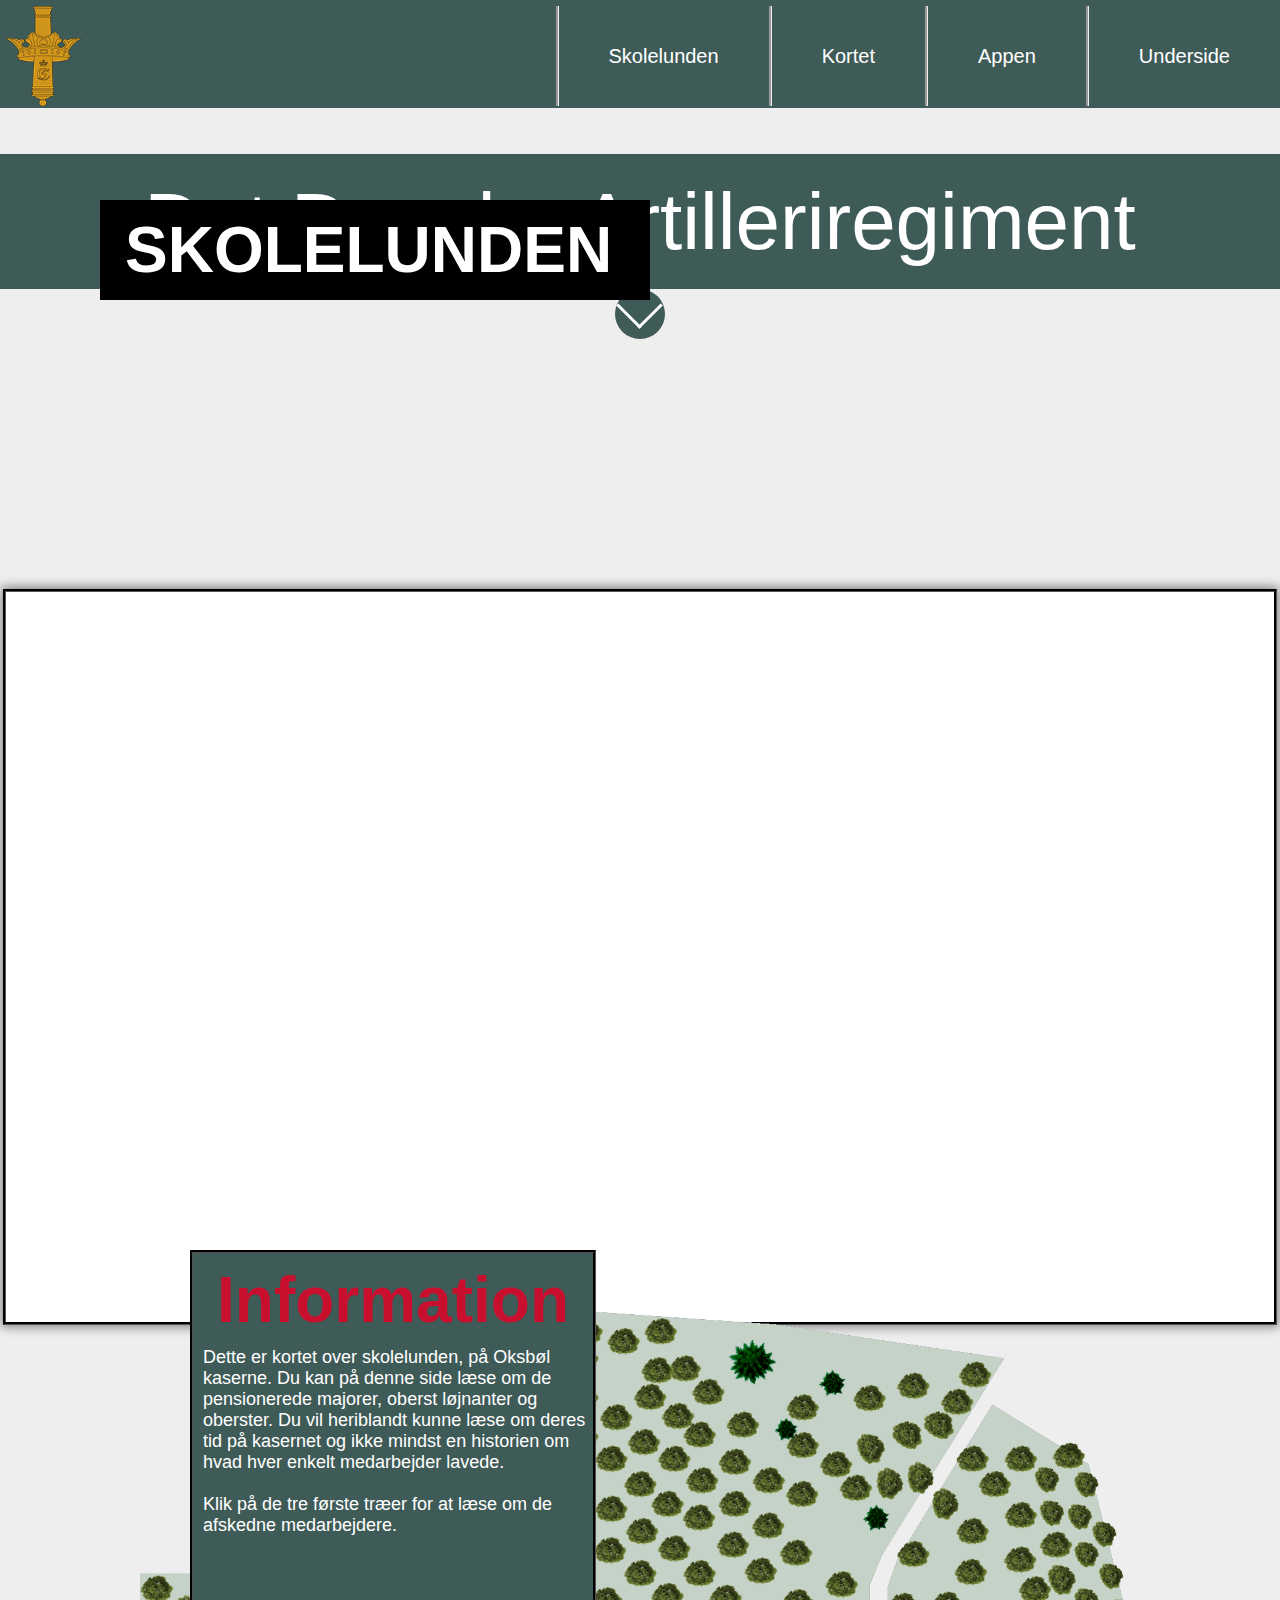
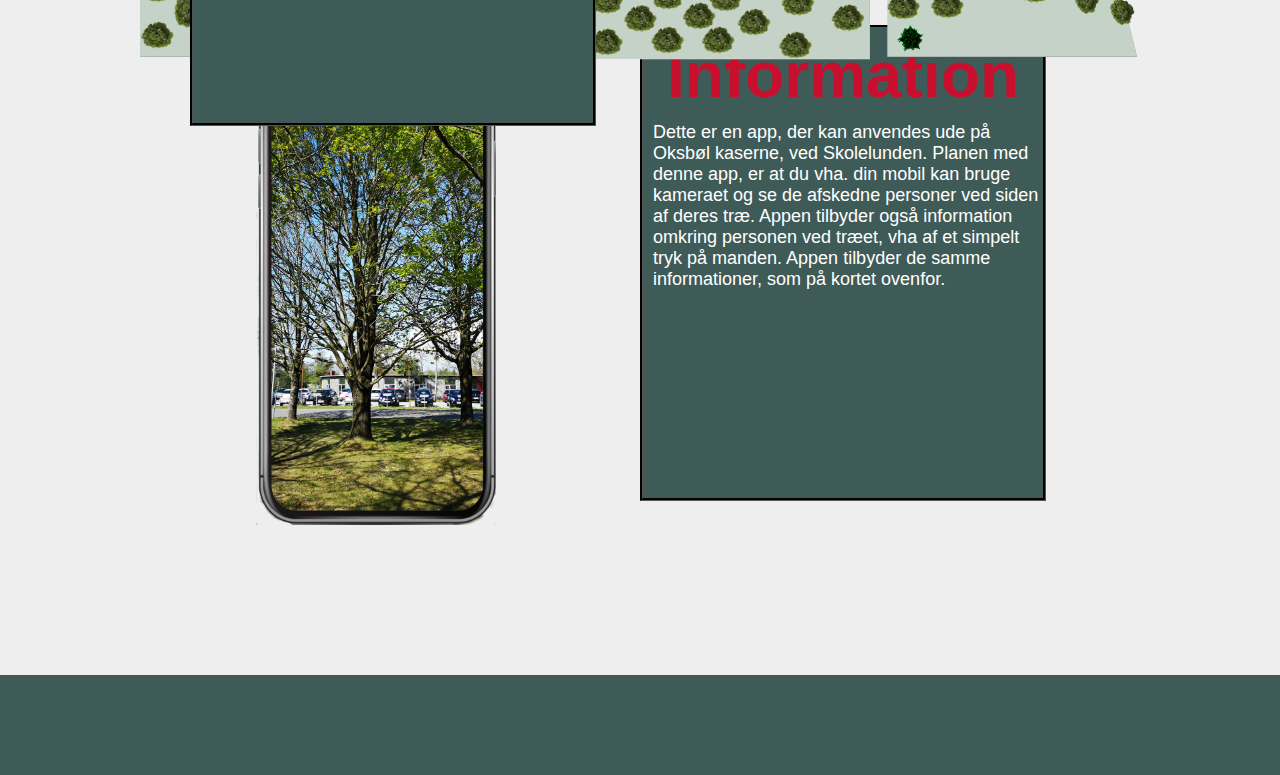
==== index.html @ f4b1e6ea "anchor points" ====
<!DOCTYPE html>
<html lang="da">
<head>
    <meta charset="UTF-8">
    <meta name="viewport" content="width=device-width, initial-scale=1.0">
    <link rel="stylesheet" href="stylesheet/main.css">
    <title>Landing page</title>
</head>
<body>
  <header>
       <nav>   
            <div class="navlogo">
                <img src="images/navlogo.png" alt="navlogo" height="100px" width="75px"> 
            </div>
            <ul>
                <li><a href="#">Underside</a></li>
                <li><a href="#anchor2">Appen</a></li>
                <li><a href="#anchor">Kortet</a></li>
                <li><a href="#">Skolelunden</a></li>
            </ul>
       </nav>
   </header>
   
   <main>
       <div class="videowrapper">
           <video autoplay loop muted>
               <source src="video/drone_vid.mp4" type="video/mp4">
           </video>
       </div>
       <div class="textwrapper">
           <div class="textbackground">
                <h1>SKOLELUNDEN</h1>
            </div> 
        </div>
        <div id="viewport">Det Danske Artilleriregiment</div>
           <div class="arrow">
            <i class="down"></i>
           </div>
       <div id="mappadding">
            <div id="flytterhelemappet">
            <div class="websitemap"> 
            <div id="texttilkort">
              <h4>Information</h4>
              <p> 
              Dette er kortet over skolelunden, på Oksbøl kaserne. Du kan på denne side læse om de pensionerede majorer, oberst løjnanter og oberster.
              Du vil heriblandt kunne læse om deres tid på kasernet og ikke mindst en historien om hvad hver enkelt medarbejder lavede. 
              <br>
              <br>
              Klik på de tre første træer for at læse om de afskedne medarbejdere.
              </p>
            </div>

                <div class="movemap">
                   <a id="anchor"></a>
                    <img src="images/skolelunden.png" usemap="#image-map" id="imageskolelunden">
                    <map name="image-map">
                        <area target="" alt="træ1" title="træ1" href="" coords="26,469,25" shape="circle">
                        <area target="" alt="træ2" title="træ2" href="" coords="28,545,23" shape="circle">
                        <area target="" alt="træ3" title="træ3" href="" coords="78,505,24" shape="circle">
                    </map>
                </div>

           </div>
           </div>
       </div>
       <div class="arrow">
               <i class="down"></i>
           </div>
       <div id="spacingmapapp"></div>
       <div class="appwrapper"> 
       <a id="anchor2"></a>
       <img src="images/iphone.png" id="iphone" height="500px" width="240px">
       <div class="informationspc">
       <div class="information">
           <h5>Information</h5>
              <p> 
              Dette er en app, der kan anvendes ude på Oksbøl kaserne, ved Skolelunden. Planen med denne app, er at du vha. din mobil kan bruge kameraet og se de afskedne personer ved siden af deres træ.
              Appen tilbyder også information omkring personen ved træet, vha af et simpelt tryk på manden. Appen tilbyder de samme informationer, som på kortet ovenfor. 
              </p>
       </div>
       </div>
       </div>
   </main>
  
   <footer>
      <div class="footerspc">
       <div class="footer"></div>
       </div>
   </footer>
   
   <script src="javascript/main.js" type="text/javascript"></script>
</body>
</html>
---- stylesheet/main.css ----
*{
padding: 0;
margin: 0;
}

body{
    background-color: #eee;
}

nav{
    width: 100%;
    height: 12%;
    background-color: #3f5b58;
    position: absolute;
    top: 0;
    left: 0;
    z-index: 3;
}

ul{
    margin-left: 140px;
}

ul li{
    list-style: none;
    display: inline-block;
    float: right;
    line-height: 100px;
    border-left-style: groove;
}

ul li a{
    display: block;
    text-decoration: none;
    font-size: 20px;
    font-family: sans-serif;
    color: white;
    padding: 0 50px;
}

a:hover{
    color: #c8102e;
}

.navlogo{
    height: 0;
    width: 0;
    padding-left: 0.5%;
    padding-top: 0.5%;
}

.videowrapper{
    width: 100%;
    overflow: hidden;
    
}

video{ 
    height: 100%;
    width: 100%;
}

.textwrapper{
    position: absolute;
    top: 0;
    left: 0;
    z-index: 1;
    padding-top: 200px;
    padding-left: 100px;
    color: white;
    font-family: sans-serif;
    font-size: 2em;
}

.textbackground{
    height: 100px;
    width: 500px;
    background-color: black;
    line-height: 100px;
    padding-left: 5%;
    padding-right: 5%;
}

/* ============================ Pilen Under videoen ================================= */

.arrow{
    height: 50px;
    width: 50px;
    background-color: #3f5b58;
    margin: 0 auto;
    border-radius: 50%;
}

i {
    border: solid white;
    border-width: 0 3px 3px 0;
    display: inline-block;
    padding: 15px;
    margin-left: 8px;
}

.down{
    transform: rotate(45deg);
    -webkit-transform: rotate(45deg);
}

#viewport{
    width: 100%;
    height: 135px;
    background-color: #3f5b58;
    font-family: sans-serif;
    font-size: 5em;
    line-height: 135px;
    text-align: center;
    color: white;
}
/* ========================================== Map ==========================================*/
.websitemap{
    height: 700px;
    width: 99%;
    margin: 0 auto;
    padding-top: 10px;
    padding-bottom: 20px;
    box-shadow: 0px 0px 10px 2px grey;
    border: groove black;
    background-color: white;
    
    
}
#mappadding{
    margin-top: 200px;
}

.movemap{
    overflow: hidden;
    padding-top: 1300px;
    margin: 0 140px;
    position: absolute;
    top: 0;
    left: 0;
    z-index: 1;
}

#imageskolelunden{
    width: 100%;
}
.txtwrap{
    height: 500px;
    width: 200px;
    background-color: aqua; 
}

#flytterhelemappet{
    padding-top: 50px;
    
}

#texttilkort{
    height: 470px;
    width: 400px;
    background-color: #3f5b58;
    margin: 150px 0 0 190px;
    margin-top: 1250px;
    border: groove black;
    position: absolute;
    top: 0;
    left: 0;
    z-index: 2;
    transition:all 1s; 
}

h4{
    color: #c8102e;
    font-family: sans-serif;
    font-size: 4em;
    text-align: center;
    padding-top: 10px;
}

p{
    color: white;
    font-family: sans-serif;
    font-size: 18px;
    text-align:inherit;
    padding-top: 10px;
    padding-left: 10px;
}
/* ========================================== Under kortet =================================================*/
#spacingmapapp{
    padding-top: 200px;
}

.appwrapper{
    height: 600px;
    width: 100%;
    display: inline-block;
}

.informationspc{
    padding-top: 50px;
    margin-left: 50%;
}

.information{
    height: 470px;
    width: 400px;
    background-color: #3f5b58;
    border: groove black;
}

h5{
    color: #c8102e;
    font-family: sans-serif;
    font-size: 4em;
    text-align: center;
    padding-top: 10px;
}

#iphone{
    float: left;
    margin-left: 20%;
    padding-top: 50px;
}
/* ========================================== footer =================================================*/

.footer{
    height: 100px;
    width: 100%;
    background-color: #3f5b58;
}

.footerspc{
    padding-top: 100px;
}
/* ========================================== Anchor points =================================================*/
#anchor {
    display: block;
    position: relative;
    top: -150px;
    visibility: hidden;
}

#anchor2{
    display: block;
    position: relative;
    top: -150px;
    visibility: hidden;
}
/* ========================================== Responsive media q =================================================*/

@media screen and (max-width: 992px) {
    
}
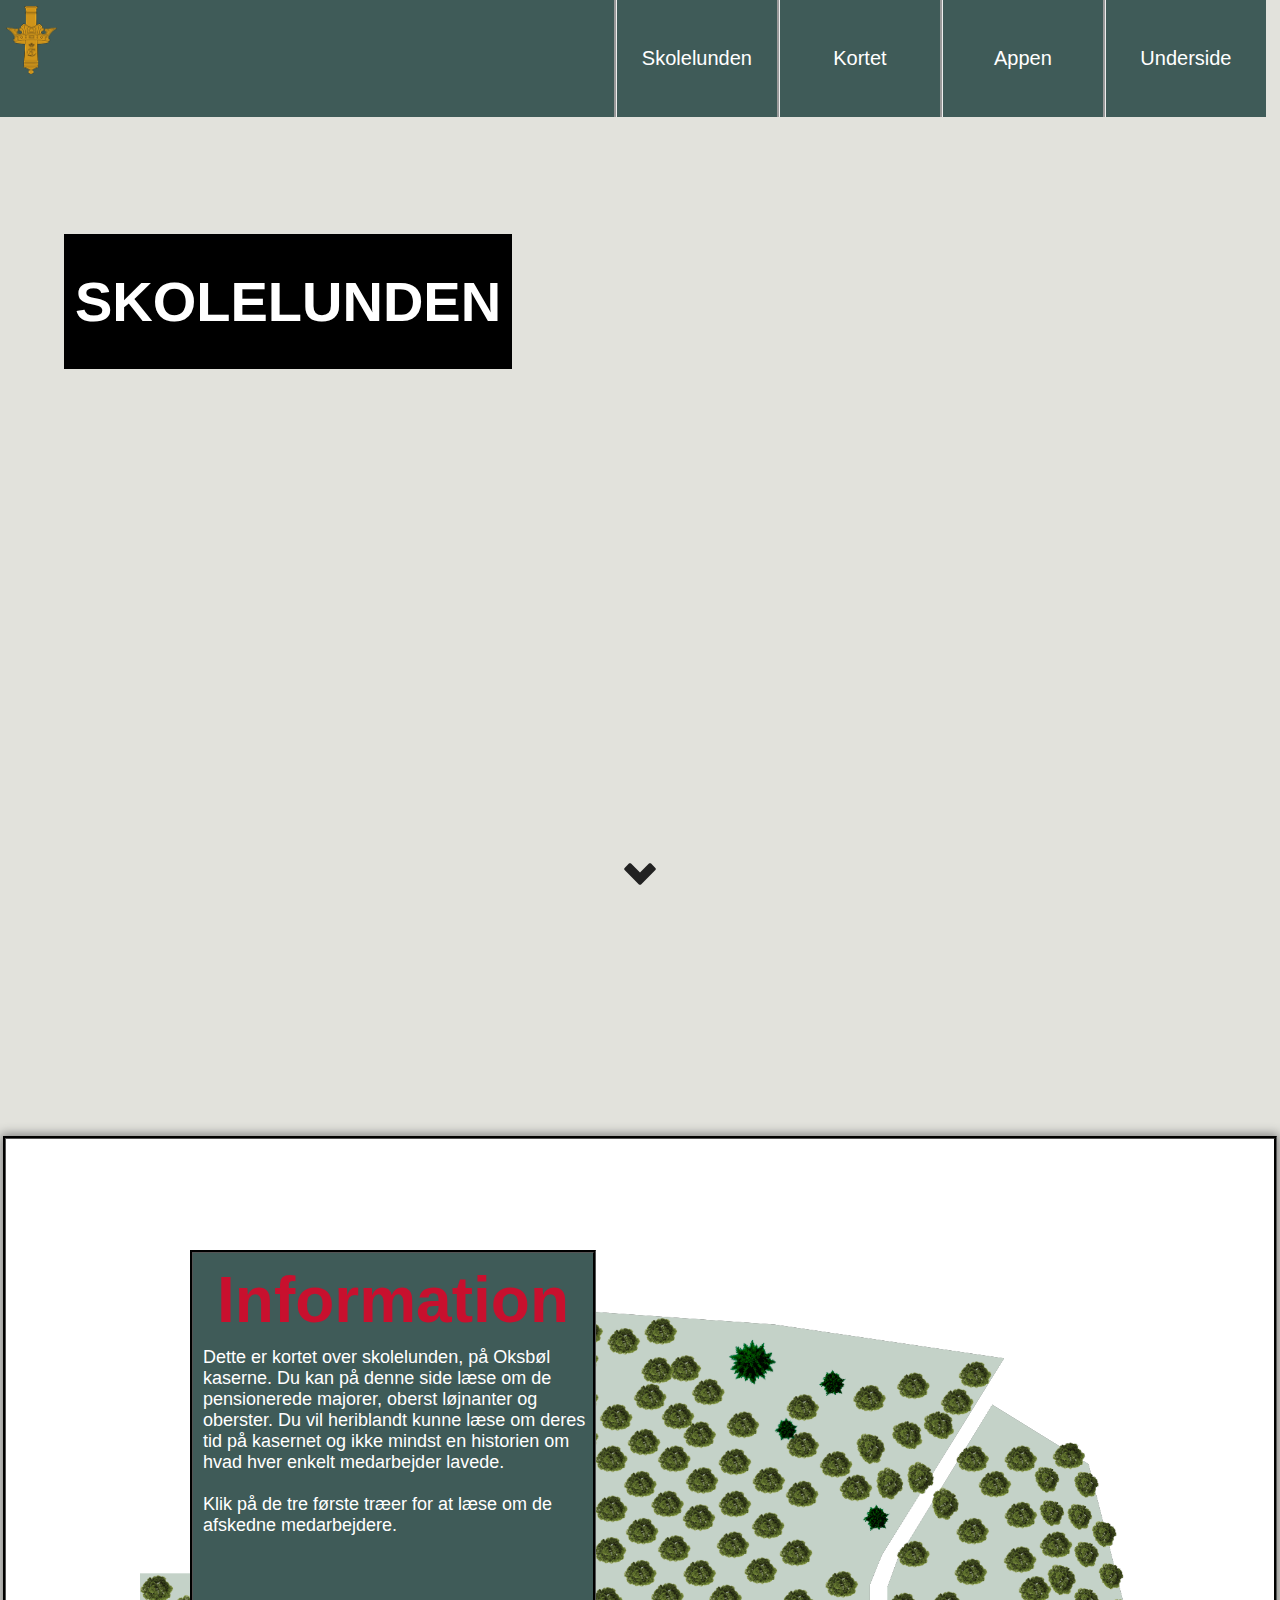
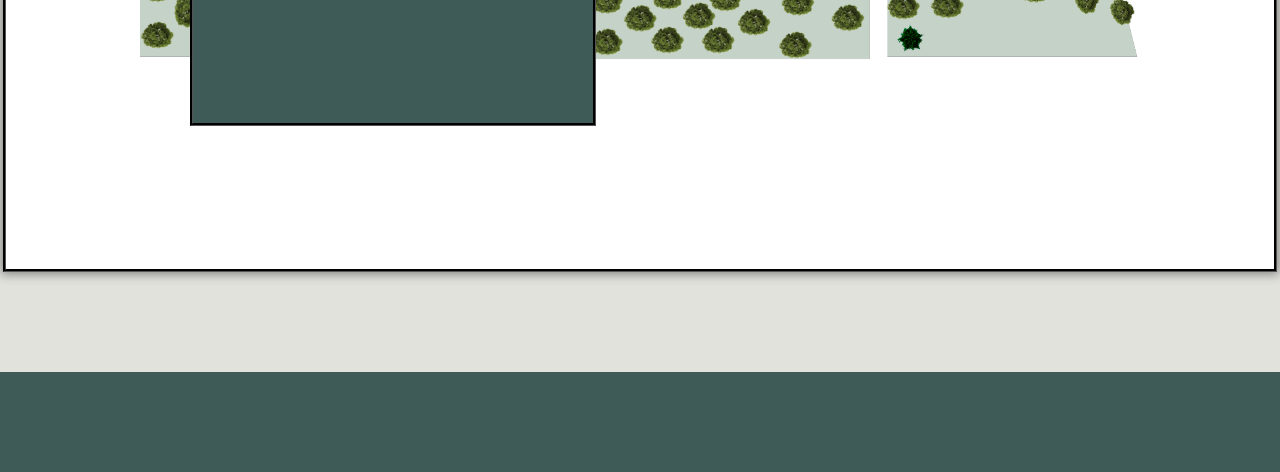
==== commit 34391e3d: "Har prøvet og rette lidt så det hele er responsive" ====
--- a/index.html
+++ b/index.html
@@ -8,9 +8,9 @@
 </head>
 <body>
   <header>
-       <nav>   
-            <div class="navlogo">
-                <img src="images/navlogo.png" alt="navlogo" height="100px" width="75px"> 
+       <nav>
+            <div class="navLogo">
+                <img src="images/navlogo.png" alt="navlogo">
             </div>
             <ul>
                 <li><a href="#">Underside</a></li>
@@ -19,31 +19,34 @@
                 <li><a href="#">Skolelunden</a></li>
             </ul>
        </nav>
-   </header>
-   
-   <main>
+
        <div class="videowrapper">
            <video autoplay loop muted>
                <source src="video/drone_vid.mp4" type="video/mp4">
            </video>
        </div>
+
        <div class="textwrapper">
-           <div class="textbackground">
+            <div class="textbackground">
                 <h1>SKOLELUNDEN</h1>
-            </div> 
+            </div>
         </div>
-        <div id="viewport">Det Danske Artilleriregiment</div>
-           <div class="arrow">
-            <i class="down"></i>
-           </div>
-       <div id="mappadding">
+
+   </header>
+
+   <main>
+
+     <div class="arrow bounce"></div>
+
+
+     <div id="mappadding">
             <div id="flytterhelemappet">
-            <div class="websitemap"> 
+            <div class="websitemap">
             <div id="texttilkort">
               <h4>Information</h4>
-              <p> 
+              <p>
               Dette er kortet over skolelunden, på Oksbøl kaserne. Du kan på denne side læse om de pensionerede majorer, oberst løjnanter og oberster.
-              Du vil heriblandt kunne læse om deres tid på kasernet og ikke mindst en historien om hvad hver enkelt medarbejder lavede. 
+              Du vil heriblandt kunne læse om deres tid på kasernet og ikke mindst en historien om hvad hver enkelt medarbejder lavede.
               <br>
               <br>
               Klik på de tre første træer for at læse om de afskedne medarbejdere.
@@ -63,31 +66,39 @@
            </div>
            </div>
        </div>
+
+
+<!--
        <div class="arrow">
                <i class="down"></i>
            </div>
        <div id="spacingmapapp"></div>
-       <div class="appwrapper"> 
+       <div class="appwrapper">
        <a id="anchor2"></a>
        <img src="images/iphone.png" id="iphone" height="500px" width="240px">
        <div class="informationspc">
        <div class="information">
            <h5>Information</h5>
-              <p> 
+              <p>
               Dette er en app, der kan anvendes ude på Oksbøl kaserne, ved Skolelunden. Planen med denne app, er at du vha. din mobil kan bruge kameraet og se de afskedne personer ved siden af deres træ.
-              Appen tilbyder også information omkring personen ved træet, vha af et simpelt tryk på manden. Appen tilbyder de samme informationer, som på kortet ovenfor. 
+              Appen tilbyder også information omkring personen ved træet, vha af et simpelt tryk på manden. Appen tilbyder de samme informationer, som på kortet ovenfor.
               </p>
        </div>
        </div>
        </div>
+
+
+-->
    </main>
-  
+
    <footer>
       <div class="footerspc">
        <div class="footer"></div>
        </div>
    </footer>
-   
+
+
+
    <script src="javascript/main.js" type="text/javascript"></script>
 </body>
-</html>+</html>
--- a/stylesheet/main.css
+++ b/stylesheet/main.css
@@ -4,28 +4,25 @@
 }
 
 body{
-    background-color: #eee;
+    background-color: #E2E2DC;
 }
 
 nav{
-    width: 100%;
-    height: 12%;
-    background-color: #3f5b58;
-    position: absolute;
-    top: 0;
-    left: 0;
-    z-index: 3;
-}
-
-ul{
-    margin-left: 140px;
-}
+    width: 98.9vw;
+    height: 13vh;
+    background-color: #3f5b58;
+    position: fixed;
+    z-index: 1;
+}
+
+
 
 ul li{
+    width: 12.5vw;
     list-style: none;
     display: inline-block;
     float: right;
-    line-height: 100px;
+    line-height: 13vh;
     border-left-style: groove;
 }
 
@@ -35,75 +32,54 @@
     font-size: 20px;
     font-family: sans-serif;
     color: white;
-    padding: 0 50px;
+    text-align: center;
+
 }
 
 a:hover{
     color: #c8102e;
 }
 
-.navlogo{
-    height: 0;
-    width: 0;
+.navLogo img{
+    width: 4%;
+    padding-top: 0.5%;
     padding-left: 0.5%;
-    padding-top: 0.5%;
+    float: left;
 }
 
 .videowrapper{
-    width: 100%;
+    width: 98.9vw;
+    padding-top: 7vh;
     overflow: hidden;
-    
-}
-
-video{ 
+    position: absolute;
+}
+
+video{
     height: 100%;
     width: 100%;
 }
 
 .textwrapper{
-    position: absolute;
-    top: 0;
-    left: 0;
-    z-index: 1;
-    padding-top: 200px;
-    padding-left: 100px;
-    color: white;
-    font-family: sans-serif;
-    font-size: 2em;
+    width: 35vw;
+    color: white;
+    font-family: sans-serif;
+    font-size: 1.75em;
+    position: relative;
+    padding-top: 26vh;
+    padding-left: 5vw;
+    padding-bottom: 53vh;
+
 }
 
 .textbackground{
-    height: 100px;
-    width: 500px;
+    height: 15vh;
+    width: 35vw;
     background-color: black;
-    line-height: 100px;
-    padding-left: 5%;
-    padding-right: 5%;
+    text-align: center;
+    line-height: 15vh;
 }
 
 /* ============================ Pilen Under videoen ================================= */
-
-.arrow{
-    height: 50px;
-    width: 50px;
-    background-color: #3f5b58;
-    margin: 0 auto;
-    border-radius: 50%;
-}
-
-i {
-    border: solid white;
-    border-width: 0 3px 3px 0;
-    display: inline-block;
-    padding: 15px;
-    margin-left: 8px;
-}
-
-.down{
-    transform: rotate(45deg);
-    -webkit-transform: rotate(45deg);
-}
-
 #viewport{
     width: 100%;
     height: 135px;
@@ -113,7 +89,40 @@
     line-height: 135px;
     text-align: center;
     color: white;
-}
+    z-index: 2;
+}
+                                    /*Arrow*/
+.arrow{
+  position: relative;
+  bottom: -0.5rem;
+  left: 50%;
+  margin-left:-20px;
+  width: 40px;
+  height: 40px;
+  /**
+   * Dark Arrow Down
+   */
+  background-image: url([data-uri]);
+  background-size: contain;
+}
+
+.bounce {
+  animation: bounce 2s infinite;
+}
+
+@keyframes bounce {
+  0%, 20%, 50%, 80%, 100% {
+    transform: translateY(0);
+  }
+  40% {
+    transform: translateY(-30px);
+  }
+  60% {
+    transform: translateY(-15px);
+  }
+}
+                                        /*Arrow done*/
+
 /* ========================================== Map ==========================================*/
 .websitemap{
     height: 700px;
@@ -124,8 +133,8 @@
     box-shadow: 0px 0px 10px 2px grey;
     border: groove black;
     background-color: white;
-    
-    
+
+
 }
 #mappadding{
     margin-top: 200px;
@@ -147,12 +156,12 @@
 .txtwrap{
     height: 500px;
     width: 200px;
-    background-color: aqua; 
+    background-color: aqua;
 }
 
 #flytterhelemappet{
     padding-top: 50px;
-    
+
 }
 
 #texttilkort{
@@ -166,7 +175,7 @@
     top: 0;
     left: 0;
     z-index: 2;
-    transition:all 1s; 
+    transition:all 1s;
 }
 
 h4{
@@ -247,31 +256,3 @@
     visibility: hidden;
 }
 /* ========================================== Responsive media q =================================================*/
-
-@media screen and (max-width: 992px) {
-    
-}
-
-
-
-
-
-
-
-
-
-
-
-
-
-
-
-
-
-
-
-
-
-
-
-
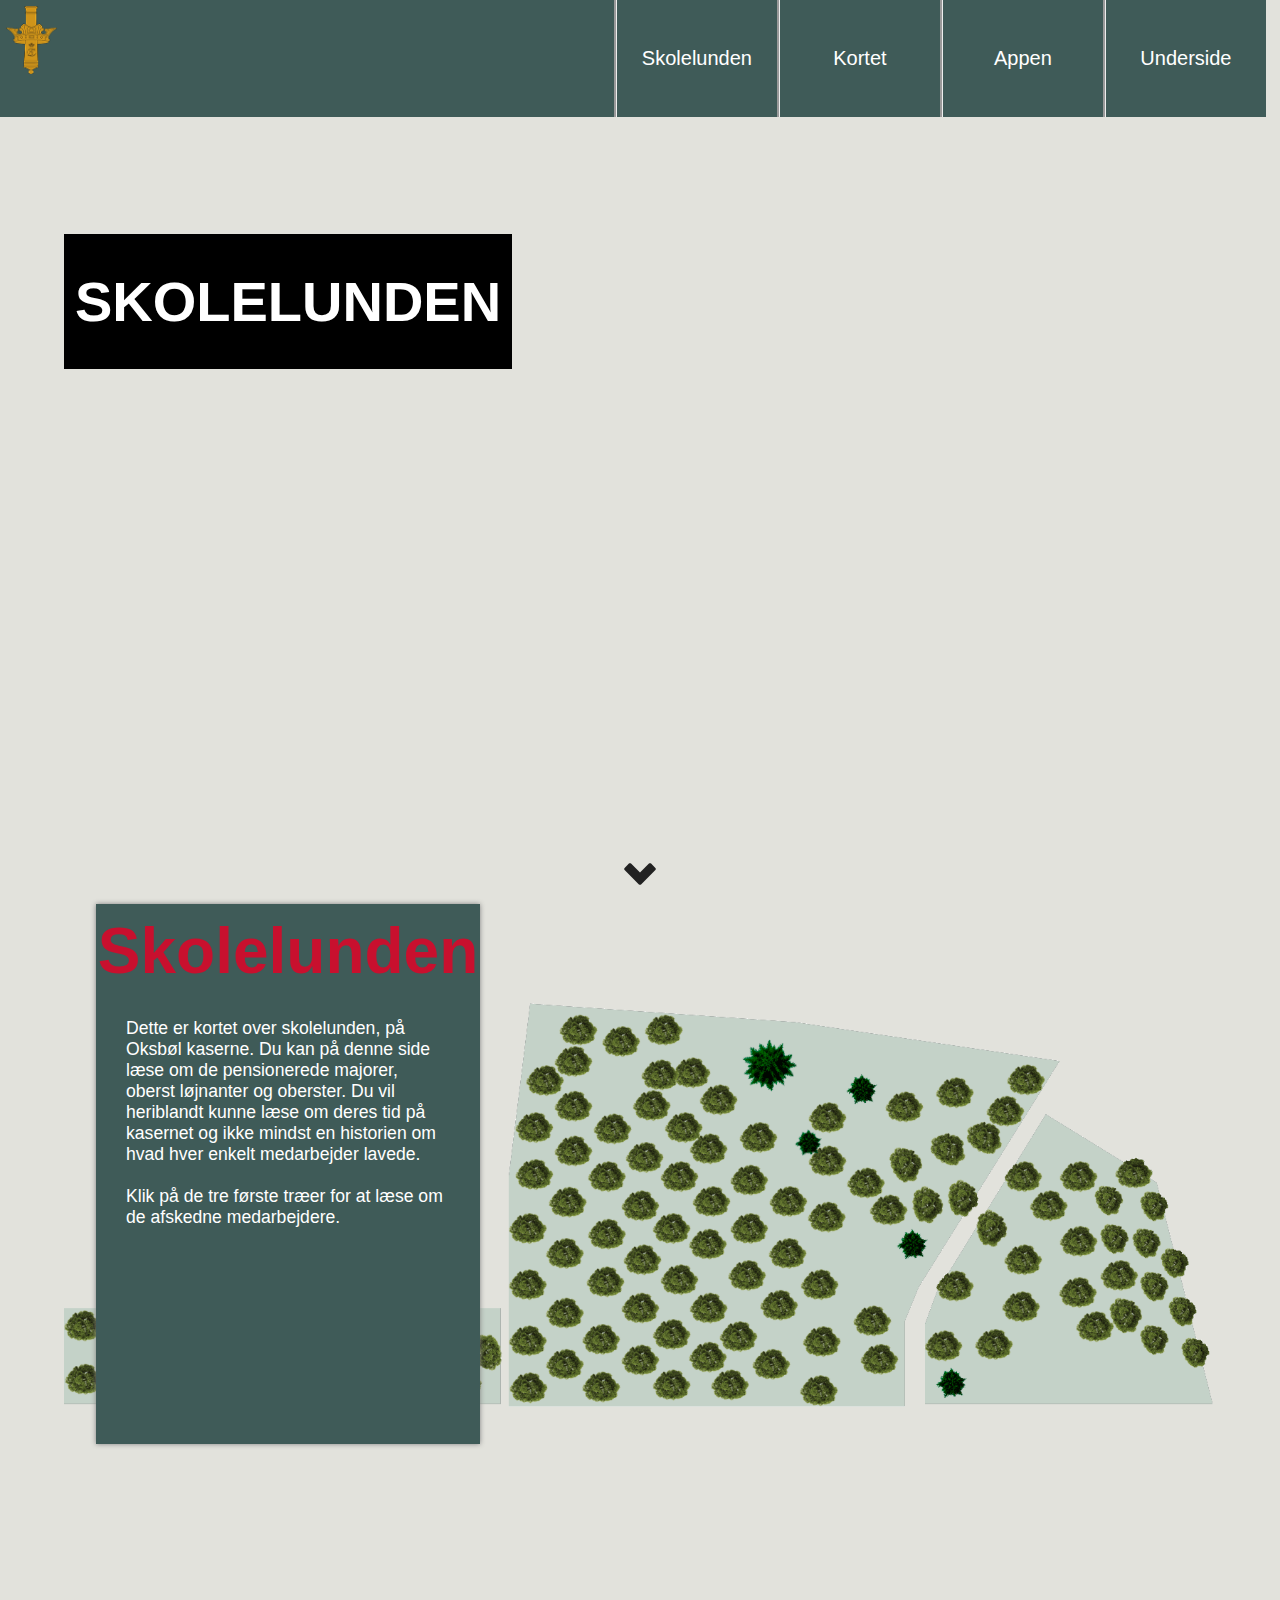
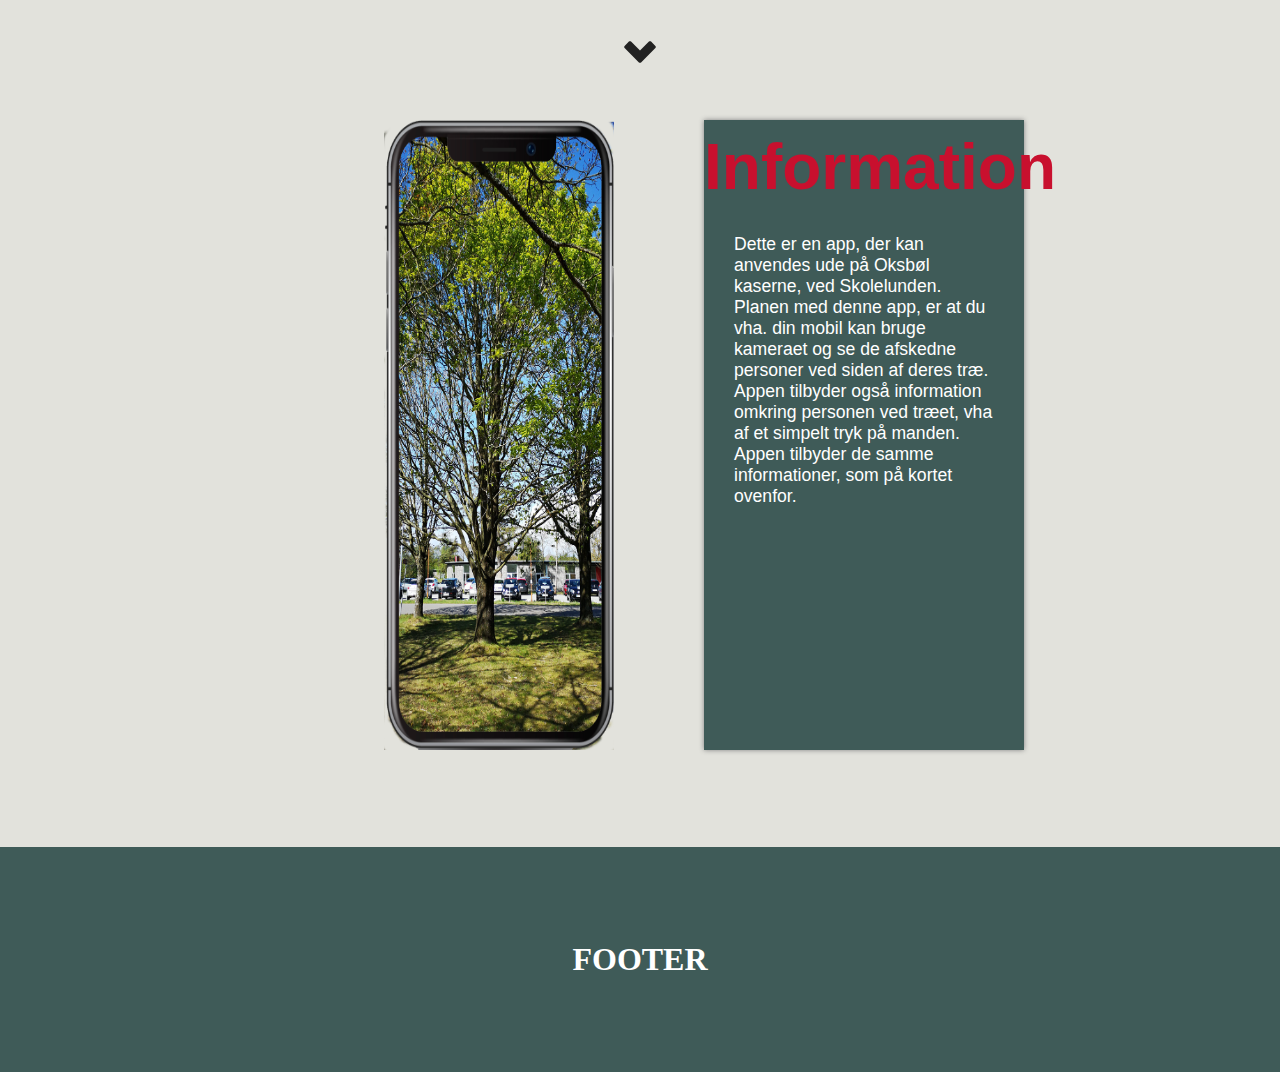
==== commit 37313832: "Index almost done" ====
--- a/index.html
+++ b/index.html
@@ -20,6 +20,8 @@
             </ul>
        </nav>
 
+                                  <!--Drone optagelse-->
+
        <div class="videowrapper">
            <video autoplay loop muted>
                <source src="video/drone_vid.mp4" type="video/mp4">
@@ -36,68 +38,65 @@
 
    <main>
 
-     <div class="arrow bounce"></div>
+                                  <!--Drone optagelse done-->
+
+     <div class="arrow bounce" onclick="scrollDown(0, 630)"></div>
 
 
-     <div id="mappadding">
-            <div id="flytterhelemappet">
-            <div class="websitemap">
-            <div id="texttilkort">
-              <h4>Information</h4>
-              <p>
-              Dette er kortet over skolelunden, på Oksbøl kaserne. Du kan på denne side læse om de pensionerede majorer, oberst løjnanter og oberster.
-              Du vil heriblandt kunne læse om deres tid på kasernet og ikke mindst en historien om hvad hver enkelt medarbejder lavede.
-              <br>
-              <br>
-              Klik på de tre første træer for at læse om de afskedne medarbejdere.
-              </p>
-            </div>
-
-                <div class="movemap">
-                   <a id="anchor"></a>
-                    <img src="images/skolelunden.png" usemap="#image-map" id="imageskolelunden">
-                    <map name="image-map">
-                        <area target="" alt="træ1" title="træ1" href="" coords="26,469,25" shape="circle">
-                        <area target="" alt="træ2" title="træ2" href="" coords="28,545,23" shape="circle">
-                        <area target="" alt="træ3" title="træ3" href="" coords="78,505,24" shape="circle">
-                    </map>
-                </div>
-
-           </div>
-           </div>
-       </div>
+                                    <!--Skolelunden-->
+     <div class="skoleLundenWrapper">
 
 
-<!--
-       <div class="arrow">
-               <i class="down"></i>
+           <div class="map">
+              <a id="anchor"></a>
+               <img id="imageskolelunden" src="images/skolelunden.png" usemap="#image-map" >
+               <map name="image-map">
+                   <area target="" alt="træ1" title="træ1" href="" coords="26,469,25" shape="circle">
+                   <area target="" alt="træ2" title="træ2" href="" coords="28,545,23" shape="circle">
+                   <area target="" alt="træ3" title="træ3" href="" coords="78,505,24" shape="circle">
+               </map>
            </div>
-       <div id="spacingmapapp"></div>
-       <div class="appwrapper">
-       <a id="anchor2"></a>
-       <img src="images/iphone.png" id="iphone" height="500px" width="240px">
-       <div class="informationspc">
-       <div class="information">
-           <h5>Information</h5>
-              <p>
-              Dette er en app, der kan anvendes ude på Oksbøl kaserne, ved Skolelunden. Planen med denne app, er at du vha. din mobil kan bruge kameraet og se de afskedne personer ved siden af deres træ.
-              Appen tilbyder også information omkring personen ved træet, vha af et simpelt tryk på manden. Appen tilbyder de samme informationer, som på kortet ovenfor.
-              </p>
-       </div>
-       </div>
-       </div>
+
+           <div id="infoMap">
+             <h4>Skolelunden</h4>
+             <p>
+             Dette er kortet over skolelunden, på Oksbøl kaserne. Du kan på denne side læse om de pensionerede majorer, oberst løjnanter og oberster.
+             Du vil heriblandt kunne læse om deres tid på kasernet og ikke mindst en historien om hvad hver enkelt medarbejder lavede.
+             <br>
+             <br>
+             Klik på de tre første træer for at læse om de afskedne medarbejdere.
+             </p>
+           </div>
+     </div>
+
+                                      <!--Skolelunden done-->
+
+      <div class="arrow bounce"onclick="scrollDown(0, 640)"></div>
 
 
--->
+                                            <!--APPEN-->
+
+
+      <div class="appwrapper">
+
+           <img src="images/iphone.png" id="iphone">
+
+
+           <div class="infoApp">
+               <h4>Information</h4>
+                  <p>
+                  Dette er en app, der kan anvendes ude på Oksbøl kaserne, ved Skolelunden. Planen med denne app, er at du vha. din mobil kan bruge kameraet og se de afskedne personer ved siden af deres træ.
+                  Appen tilbyder også information omkring personen ved træet, vha af et simpelt tryk på manden. Appen tilbyder de samme informationer, som på kortet ovenfor.
+                  </p>
+           </div>
+
+      </div>
+
    </main>
 
    <footer>
-      <div class="footerspc">
-       <div class="footer"></div>
-       </div>
+       <h1>FOOTER</h1>
    </footer>
-
-
 
    <script src="javascript/main.js" type="text/javascript"></script>
 </body>
--- a/stylesheet/main.css
+++ b/stylesheet/main.css
@@ -49,6 +49,7 @@
 
 .videowrapper{
     width: 98.9vw;
+    height: 87vh;
     padding-top: 7vh;
     overflow: hidden;
     position: absolute;
@@ -133,49 +134,37 @@
     box-shadow: 0px 0px 10px 2px grey;
     border: groove black;
     background-color: white;
-
-
-}
-#mappadding{
-    margin-top: 200px;
-}
-
-.movemap{
+}
+
+.skoleLundenWrapper{
+  width: 90vw;
+  height: 80vh;
+  display: block;
+  margin-left: auto;
+  margin-right: auto;
+  margin-top: 2vh;
+}
+
+.map{
+    width: 90vw;
+    height: 85vh;
+    position: absolute;
+    padding-top: 10vh;
+}
+
+#infoMap{
+    width: 30vw;
+    height: 60vh;
+    background-color: #3f5b58;
+    margin-left: 2.5vw;
+    position: absolute;
+    box-shadow: 0 0 5px grey;
     overflow: hidden;
-    padding-top: 1300px;
-    margin: 0 140px;
-    position: absolute;
-    top: 0;
-    left: 0;
-    z-index: 1;
+    transition:all 0.4s;
 }
 
 #imageskolelunden{
     width: 100%;
-}
-.txtwrap{
-    height: 500px;
-    width: 200px;
-    background-color: aqua;
-}
-
-#flytterhelemappet{
-    padding-top: 50px;
-
-}
-
-#texttilkort{
-    height: 470px;
-    width: 400px;
-    background-color: #3f5b58;
-    margin: 150px 0 0 190px;
-    margin-top: 1250px;
-    border: groove black;
-    position: absolute;
-    top: 0;
-    left: 0;
-    z-index: 2;
-    transition:all 1s;
 }
 
 h4{
@@ -189,57 +178,53 @@
 p{
     color: white;
     font-family: sans-serif;
-    font-size: 18px;
-    text-align:inherit;
-    padding-top: 10px;
-    padding-left: 10px;
+    font-size: 1.1em;
+    margin: 30px;
+
 }
 /* ========================================== Under kortet =================================================*/
-#spacingmapapp{
-    padding-top: 200px;
-}
+
 
 .appwrapper{
-    height: 600px;
-    width: 100%;
-    display: inline-block;
-}
-
-.informationspc{
-    padding-top: 50px;
+  width: 90vw;
+  height: 85vh;
+  display: block;
+  margin-left: auto;
+  margin-right: auto;
+  margin-top: 2vh;
+}
+
+
+
+.infoApp{
+    width: 25vw;
+    height: 70vh;
+    background-color: #3f5b58;
     margin-left: 50%;
-}
-
-.information{
-    height: 470px;
-    width: 400px;
-    background-color: #3f5b58;
-    border: groove black;
-}
-
-h5{
-    color: #c8102e;
-    font-family: sans-serif;
-    font-size: 4em;
-    text-align: center;
-    padding-top: 10px;
+    margin-top: 3%;
+    position: absolute;
+    box-shadow: 0 0 5px grey;
 }
 
 #iphone{
-    float: left;
-    margin-left: 20%;
-    padding-top: 50px;
+    width: 18vw;
+    height: 70vh;
+    margin-left: 25%;
+    margin-top: 3%;
+    position: absolute;
 }
 /* ========================================== footer =================================================*/
 
-.footer{
-    height: 100px;
-    width: 100%;
-    background-color: #3f5b58;
-}
-
-.footerspc{
-    padding-top: 100px;
+footer{
+    width: 100%;
+    height: 25vh;
+    background-color: #3f5b58;
+}
+
+footer h1{
+  color: #fff;
+  text-align: center;
+  line-height: 25vh;
 }
 /* ========================================== Anchor points =================================================*/
 #anchor {
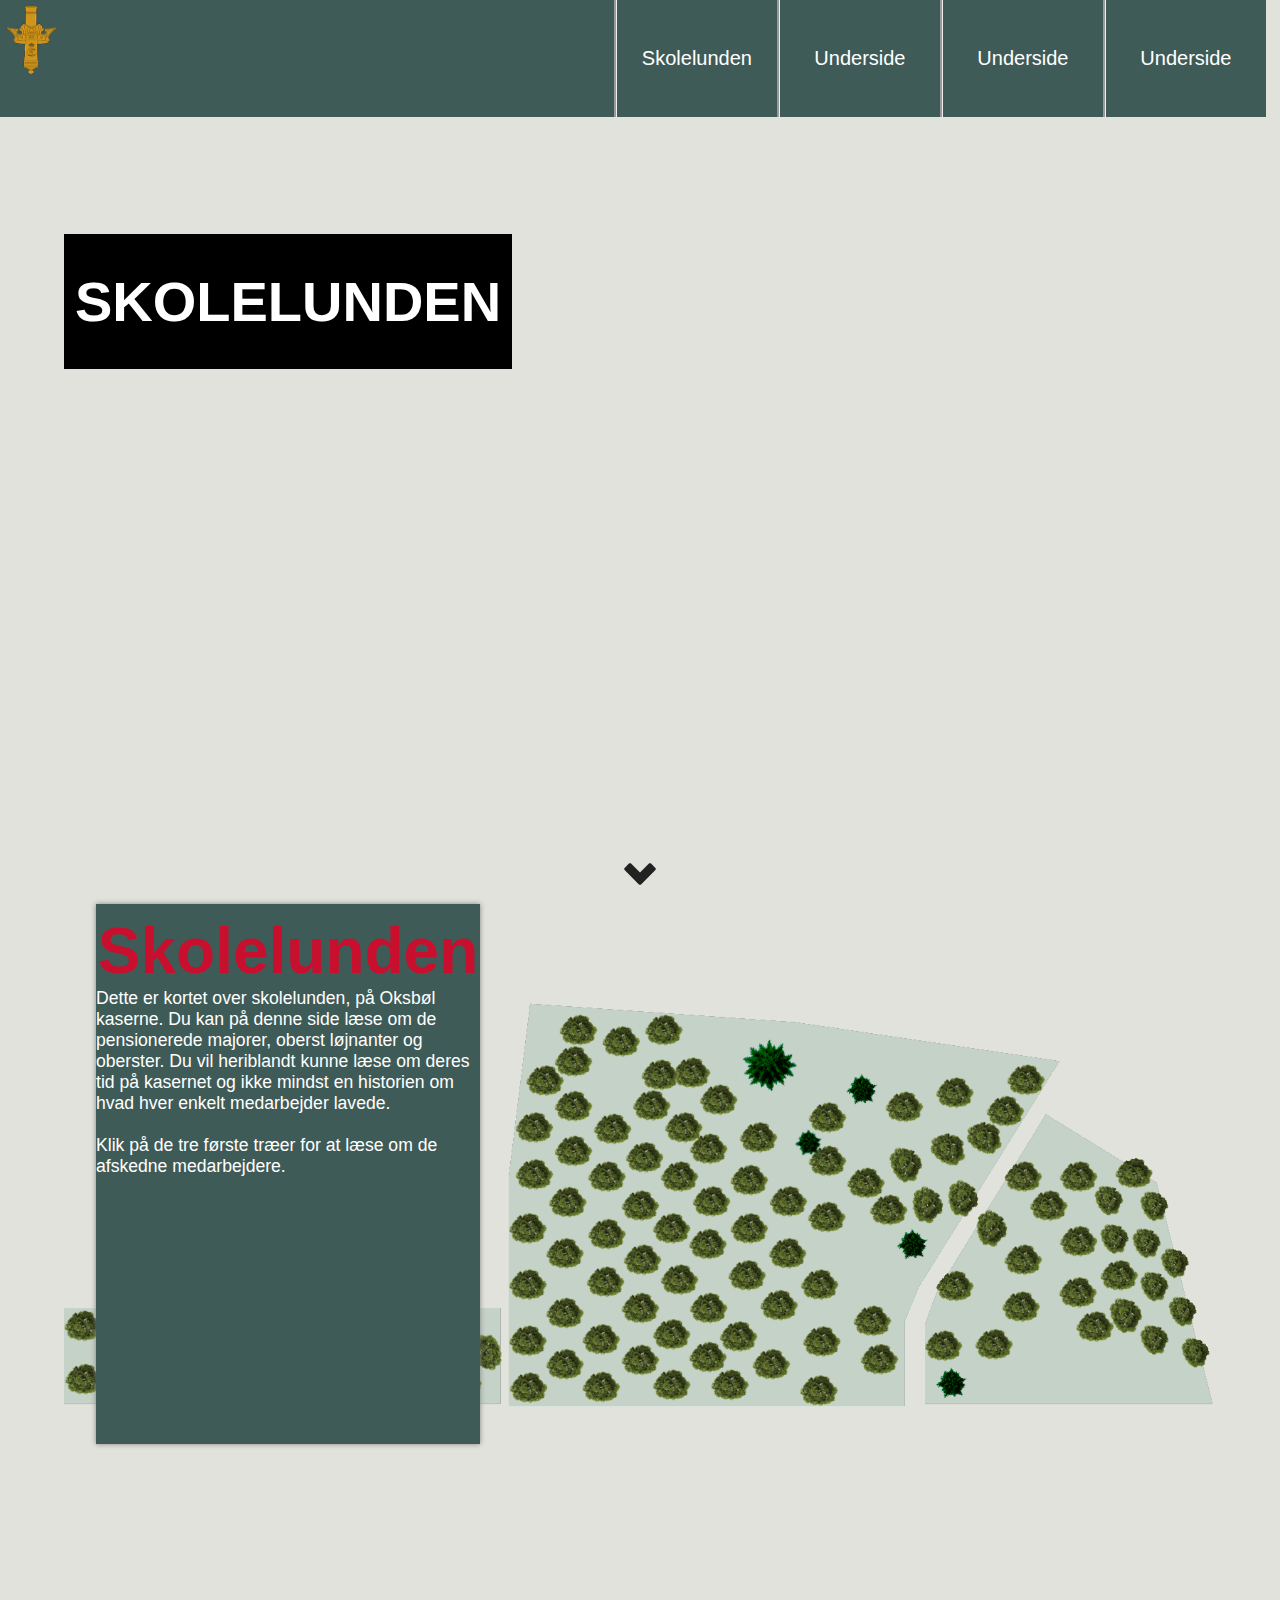
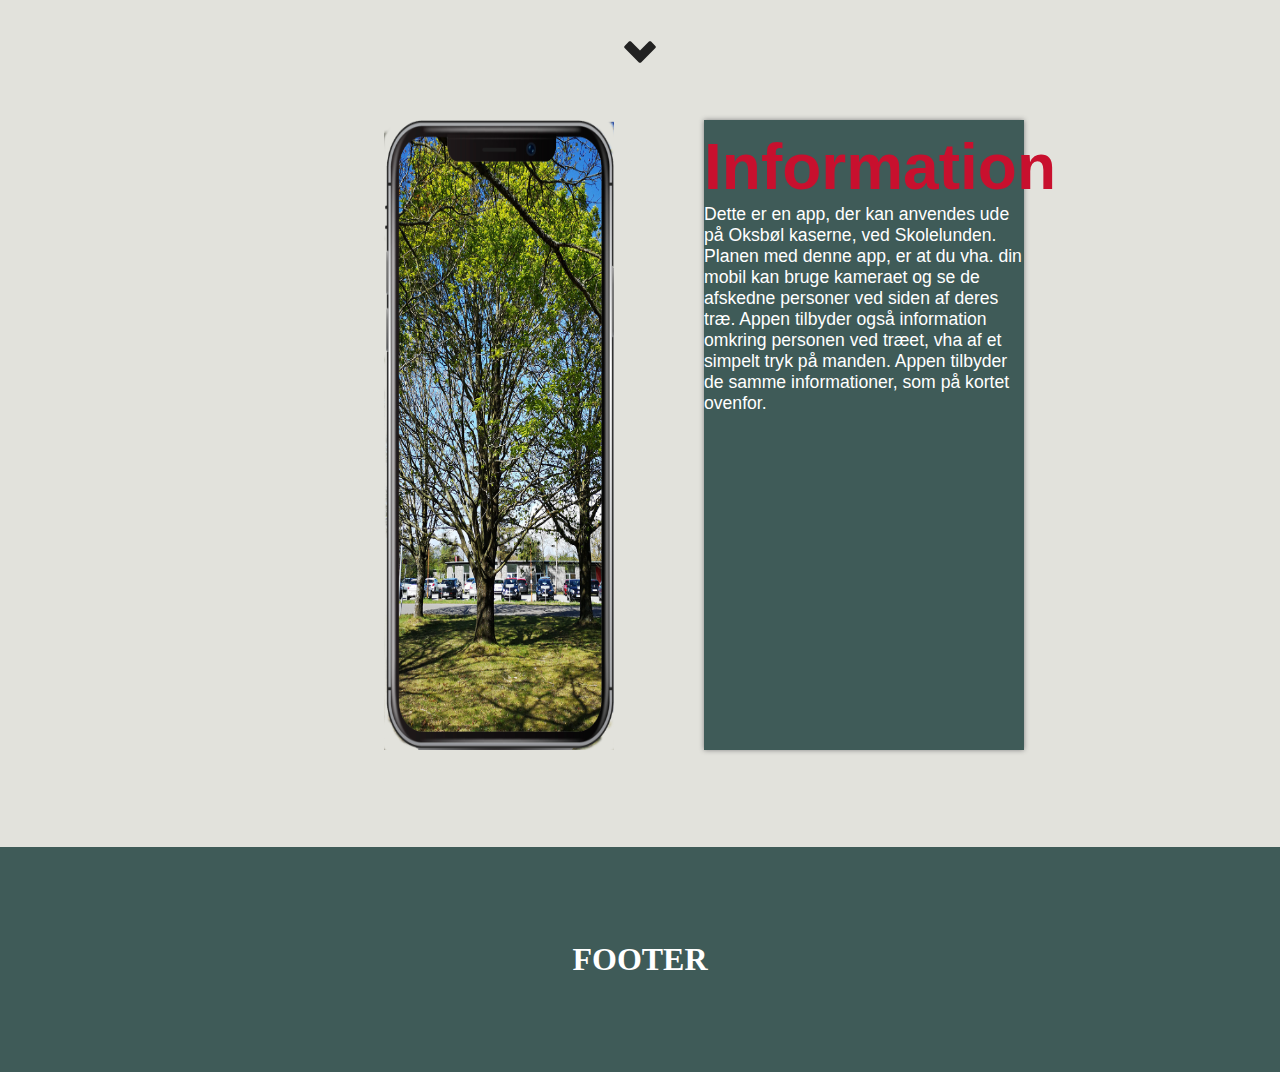
==== commit cabee490: "INDEX DONE!!!!! I think! :D" ====
--- a/index.html
+++ b/index.html
@@ -13,10 +13,10 @@
                 <img src="images/navlogo.png" alt="navlogo">
             </div>
             <ul>
-                <li><a href="#">Underside</a></li>
-                <li><a href="#anchor2">Appen</a></li>
-                <li><a href="#anchor">Kortet</a></li>
-                <li><a href="#">Skolelunden</a></li>
+                <li><a>Underside</li>
+                <li><a>Underside</a></li>
+                <li><a>Underside</a></li>
+                <li><a>Skolelunden</a></li>
             </ul>
        </nav>
 
@@ -47,15 +47,76 @@
      <div class="skoleLundenWrapper">
 
 
-           <div class="map">
-              <a id="anchor"></a>
+           <div  class="map">
                <img id="imageskolelunden" src="images/skolelunden.png" usemap="#image-map" >
                <map name="image-map">
-                   <area target="" alt="træ1" title="træ1" href="" coords="26,469,25" shape="circle">
-                   <area target="" alt="træ2" title="træ2" href="" coords="28,545,23" shape="circle">
-                   <area target="" alt="træ3" title="træ3" href="" coords="78,505,24" shape="circle">
-               </map>
+                 <map name="image-map">
+                     <area id="lortlort" alt="tree1" title="tree1" coords="22,400,19" shape="circle">
+                     <area target="" alt="tree2" title="tree2" href="" coords="25,463,17" shape="circle">
+                     <area target="" alt="tree3" title="tree3" href="" coords="65,431,20" shape="circle">
+                  </map>
            </div>
+
+           <div id="hey" class="overlay">
+
+               <div class="overlay_content">
+
+
+
+                 <div class="top">
+                     <span class="close">&times;</span>
+                     <h5>MJ E. Frandsen</h5>
+                     <img class="rang" src="images/rang.png" alt="Rang">
+                     <h6>Start: xx/xx-xxxx</h6>
+
+                       <h6>Slut: 30/03-1983</h6>
+                 </div>
+       <br>
+                 <img id="watermark" src="images/logo.png" alt="Logo">
+
+                 <div class="profil">
+                   <img class="profilImg" src="images/profil.png" alt="Profil billede">
+                   <img class="profilMp4" src="images/profil.png" alt="Profil billede">
+                 </div>
+
+
+                 <h2>Info</h2>
+
+                 <img class="billede1" src="images/rund.png" alt="Billede1">
+                 <div class="text1">
+                     <p>Lorem ipsum dolor sit amet, consectetur adipiscing elit, sed do
+                     eiusmod tempor incididunt ut labore et dolore magna aliqua.
+                     Ut enim ad minim veniam.</p>
+                 </div>
+
+
+                 <div class="text2">
+                     <p>Lorem ipsum dolor sit amet, consectetur adipiscing elit, sed do
+                     eiusmod tempor incididunt ut labore et dolore magna aliqua.
+                     Ut enim ad minim veniam.</p>
+                 </div>
+                 <img class="billede2" src="images/rund.png" alt="Billede1">
+
+                 <img class="billede1" src="images/rund.png" alt="Billede1">
+                 <div class="text1">
+                     <p>Lorem ipsum dolor sit amet, consectetur adipiscing elit, sed do
+                     eiusmod tempor incididunt ut labore et dolore magna aliqua.
+                     Ut enim ad minim veniam.</p>
+                 </div>
+
+
+                 <div class="text2">
+                     <p>Lorem ipsum dolor sit amet, consectetur adipiscing elit, sed do
+                     eiusmod tempor incididunt ut labore et dolore magna aliqua.
+                     Ut enim ad minim veniam.</p>
+                 </div>
+              <img class="billede2" src="images/rund.png" alt="Billede1">
+
+               </div>
+
+
+           </div>
+
 
            <div id="infoMap">
              <h4>Skolelunden</h4>
@@ -69,6 +130,8 @@
            </div>
      </div>
 
+
+
                                       <!--Skolelunden done-->
 
       <div class="arrow bounce"onclick="scrollDown(0, 640)"></div>
@@ -80,7 +143,6 @@
       <div class="appwrapper">
 
            <img src="images/iphone.png" id="iphone">
-
 
            <div class="infoApp">
                <h4>Information</h4>
--- a/stylesheet/main.css
+++ b/stylesheet/main.css
@@ -5,6 +5,41 @@
 
 body{
     background-color: #E2E2DC;
+}
+
+h2{
+    color: #fff;
+    font-size: 30px;
+    text-align: center;
+    position: relative;
+}
+
+h4{
+    color: #c8102e;
+    font-family: sans-serif;
+    font-size: 4em;
+    text-align: center;
+    padding-top: 10px;
+}
+
+h5{
+    color: #fff;
+    font-size: 2em;
+    float: left;
+}
+
+h6{
+  font-size: 1.1em;
+  text-align: center;
+  color: #fff;
+  line-height: 120%;
+}
+
+p{
+    color: white;
+    font-family: sans-serif;
+    font-size: 1.1em;
+
 }
 
 nav{
@@ -167,21 +202,135 @@
     width: 100%;
 }
 
-h4{
-    color: #c8102e;
-    font-family: sans-serif;
-    font-size: 4em;
-    text-align: center;
-    padding-top: 10px;
-}
-
-p{
-    color: white;
-    font-family: sans-serif;
-    font-size: 1.1em;
-    margin: 30px;
-
-}
+
+                          /*css til tree overlay*/
+
+.overlay{
+    display: none; /* Hidden by default */
+    position: fixed; /* Stay in place */
+    z-index: 8; /* Sit on top */
+    left: 0;
+    top: 0;
+    width: 100%; /* Full width */
+    height: 100%; /* Full height */
+    overflow: auto; /* Enable scroll if needed */
+    background-color: rgb(0,0,0); /* Fallback color */
+    background-color: rgba(0,0,0,0.4); /* Black w/ opacity */
+    }
+
+.close {
+    color: red;
+    float: right;
+    font-size: 30px;
+    font-weight: bold;
+    }
+
+.close:hover, .close:focus {
+    color: #fff;;
+    text-decoration: none;
+    cursor: pointer;
+                          }
+
+.overlay_content {
+    background-color: #3f5b58;
+    margin: 5% auto; /* 2.5% from the top and centered */
+    padding: 0 20px;
+    border: 1px solid;
+    width: 36%; /* Could be more or less, depending on screen size */
+    height: 82.5vh;
+    overflow: auto;
+}
+
+.top{
+  width: 34.5%;
+  height: 50px;
+  border-bottom: 2px solid red;
+  position: fixed;
+  z-index: 2;
+  background-color: #3f5b58;
+}
+
+.rang{
+    width: 3vw;
+    height: 6vh;
+    margin-left: 6%;
+    margin-right: 6%;
+    float: left;
+}
+
+#watermark{
+  width: 35%;
+  height: 75%;
+  margin-top: 2.5%;
+  margin-left: 0.8%;
+  opacity: 0.3;
+  position: absolute;
+}
+
+.profil{
+  width: 85%;
+  height: auto;
+  margin-top: 10%;
+  display: block;
+  margin-left: auto;
+  margin-right: auto;
+  position: relative;
+}
+
+.profilImg{
+    width: 40%;
+    margin-right: 5%;
+    margin-left: 8.25%;
+    position: relative;
+    z-index: 1;
+}
+
+.profilMp4{
+    width: 40%;
+    position: relative;
+    z-index: 1;
+}
+
+.billede1{
+    width: 33%;
+    margin-left: 15%;
+    margin-top: 5%;
+    margin-bottom: 5%;
+    position: relative;
+}
+
+.text1{
+    width: 33%;
+    height: 33%;
+    margin-right: 12%;
+    margin-top: 5%;
+    margin-bottom: 5%;
+    position: relative;
+    float: right;
+    overflow: hidden;
+  }
+
+  .text2{
+      width: 33%;
+      margin-left: 15%;
+      margin-right: 7%;
+      margin-top: 5%;
+      margin-bottom: 5%;
+      position: relative;
+      float: left;
+  }
+
+.billede2{
+    width: 33%;
+    margin-bottom: 5%;
+    position: relative;
+}
+
+
+
+                        /*css til tree overlay DONE*/
+
+
 /* ========================================== Under kortet =================================================*/
 
 
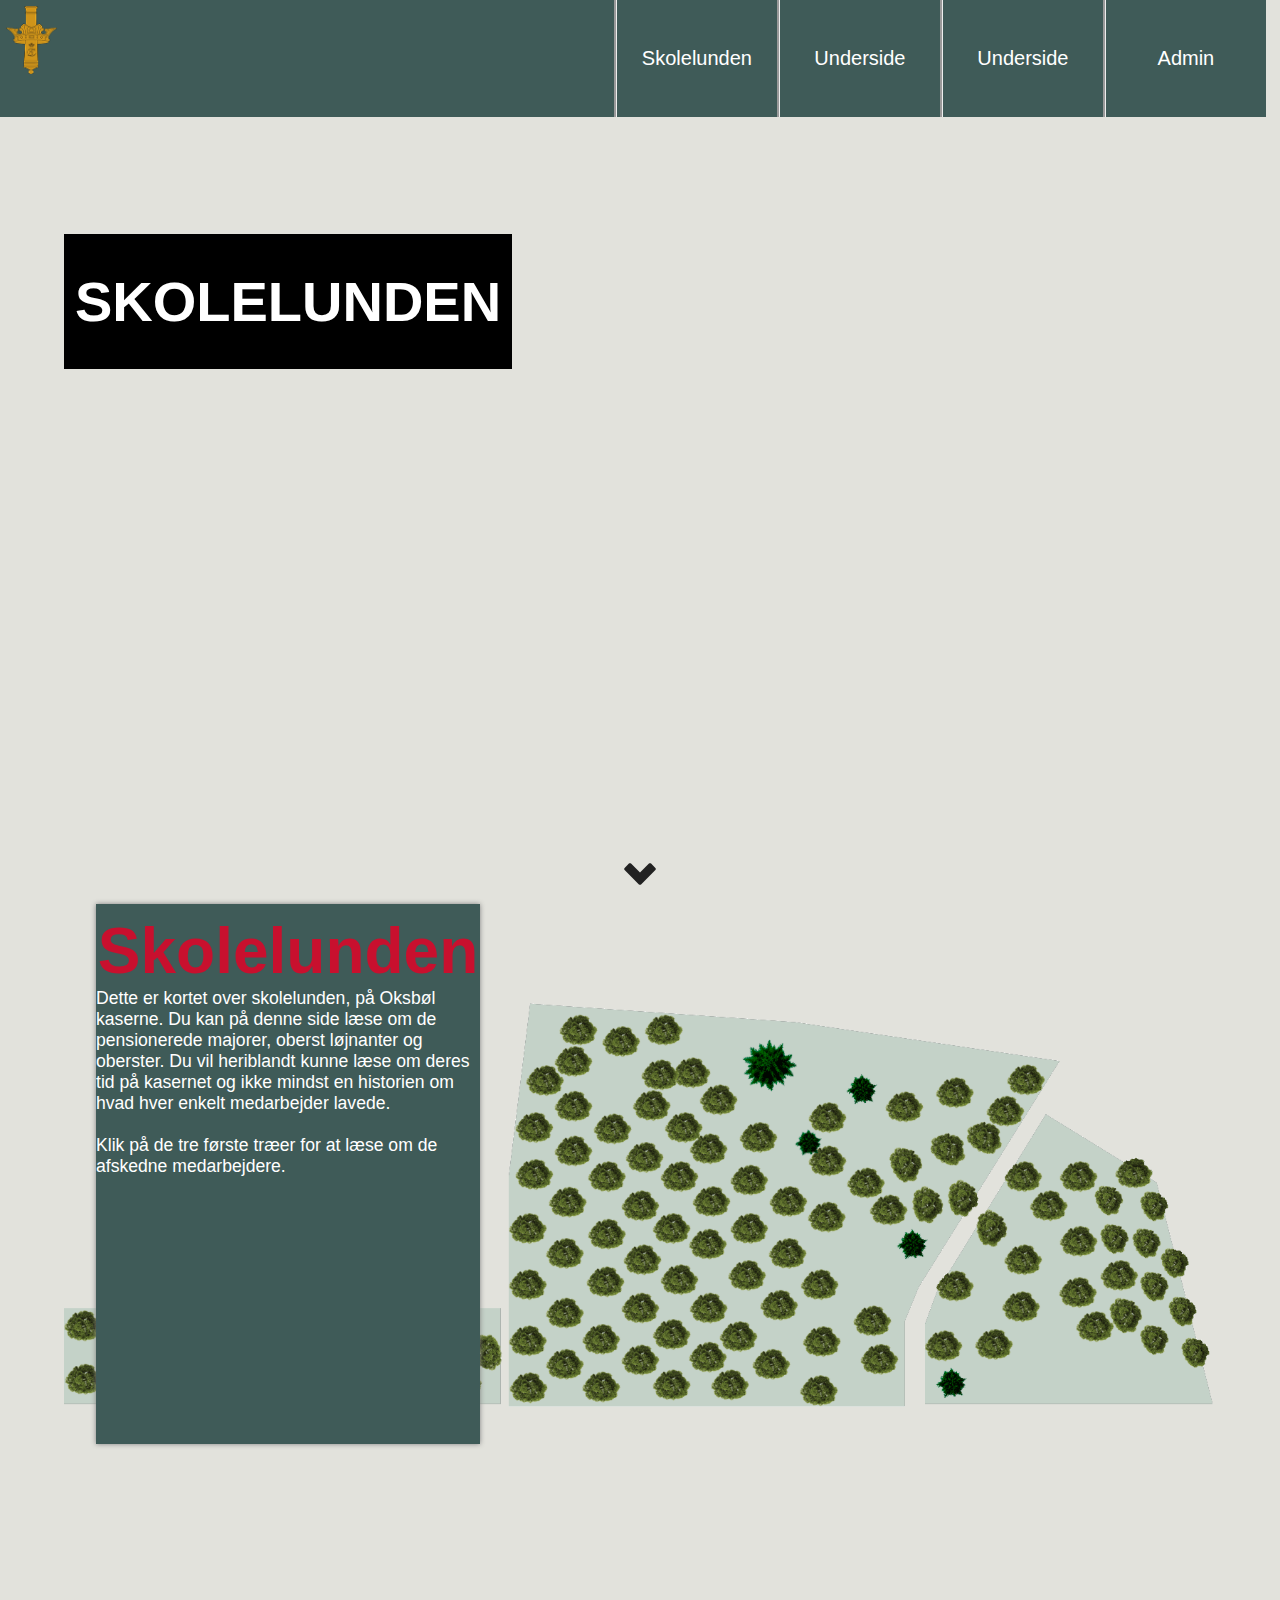
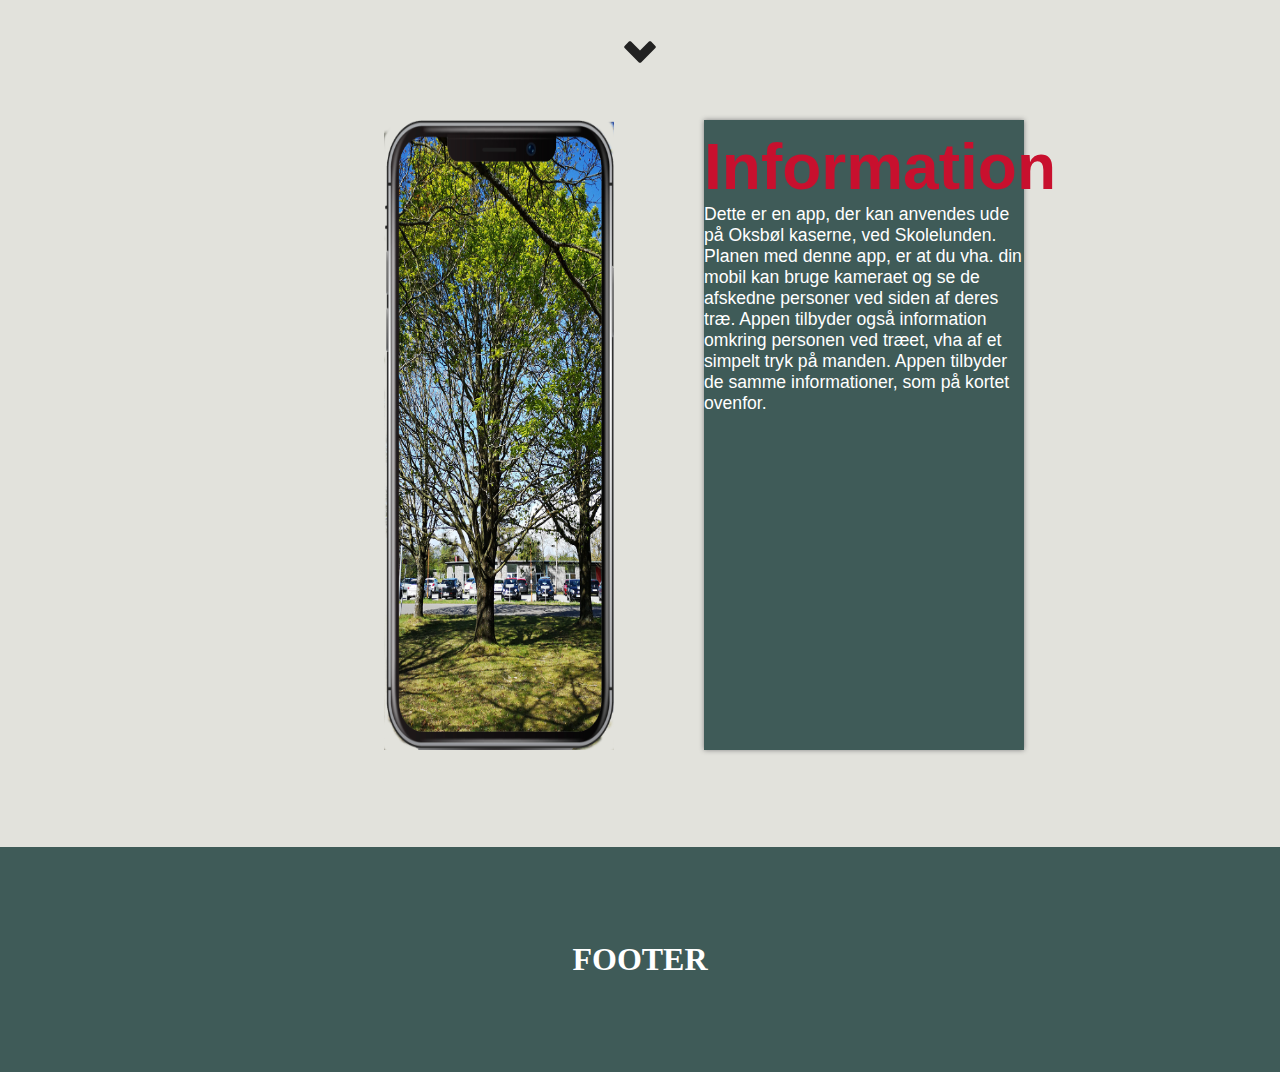
==== commit 88d496b3: "Mathias samler det hele og ryder op" ====
--- a/index.html
+++ b/index.html
@@ -10,10 +10,10 @@
   <header>
        <nav>
             <div class="navLogo">
-                <img src="images/navlogo.png" alt="navlogo">
+                <img src="images/navlogo.png" alt="navlogo" onclick="location.href='index.html'">
             </div>
             <ul>
-                <li><a>Underside</li>
+                <li onclick="location.href='admin.html'"><a>Admin</li>
                 <li><a>Underside</a></li>
                 <li><a>Underside</a></li>
                 <li><a>Skolelunden</a></li>
@@ -69,14 +69,14 @@
                      <img class="rang" src="images/rang.png" alt="Rang">
                      <h6>Start: xx/xx-xxxx</h6>
 
-                       <h6>Slut: 30/03-1983</h6>
+                    <h6>Slut: 30/03-1983</h6>
                  </div>
        <br>
                  <img id="watermark" src="images/logo.png" alt="Logo">
 
                  <div class="profil">
                    <img class="profilImg" src="images/profil.png" alt="Profil billede">
-                   <img class="profilMp4" src="images/profil.png" alt="Profil billede">
+                   <img class="profilMp4" src="images/mp4.png" alt="Profil billede">
                  </div>
 
 
--- a/stylesheet/main.css
+++ b/stylesheet/main.css
@@ -12,6 +12,7 @@
     font-size: 30px;
     text-align: center;
     position: relative;
+    margin-left: 3%;
 }
 
 h4{
@@ -26,20 +27,20 @@
     color: #fff;
     font-size: 2em;
     float: left;
+    line-height: 7vh;
 }
 
 h6{
   font-size: 1.1em;
   text-align: center;
   color: #fff;
-  line-height: 120%;
+  line-height: 3.5vh;
 }
 
 p{
     color: white;
     font-family: sans-serif;
     font-size: 1.1em;
-
 }
 
 nav{
@@ -68,7 +69,7 @@
     font-family: sans-serif;
     color: white;
     text-align: center;
-
+    cursor: pointer;
 }
 
 a:hover{
@@ -80,6 +81,7 @@
     padding-top: 0.5%;
     padding-left: 0.5%;
     float: left;
+    cursor: pointer;
 }
 
 .videowrapper{
@@ -160,16 +162,6 @@
                                         /*Arrow done*/
 
 /* ========================================== Map ==========================================*/
-.websitemap{
-    height: 700px;
-    width: 99%;
-    margin: 0 auto;
-    padding-top: 10px;
-    padding-bottom: 20px;
-    box-shadow: 0px 0px 10px 2px grey;
-    border: groove black;
-    background-color: white;
-}
 
 .skoleLundenWrapper{
   width: 90vw;
@@ -188,10 +180,10 @@
 }
 
 #infoMap{
-    width: 30vw;
-    height: 60vh;
-    background-color: #3f5b58;
-    margin-left: 2.5vw;
+    width: 30%;
+    height: 60%;
+    background-color: #3f5b58;
+    margin-left: 2.5%;
     position: absolute;
     box-shadow: 0 0 5px grey;
     overflow: hidden;
@@ -243,7 +235,7 @@
 
 .top{
   width: 34.5%;
-  height: 50px;
+  height: 7vh;
   border-bottom: 2px solid red;
   position: fixed;
   z-index: 2;
@@ -253,8 +245,9 @@
 .rang{
     width: 3vw;
     height: 6vh;
-    margin-left: 6%;
+    margin-left: 5%;
     margin-right: 6%;
+    margin-top: 0.5vh;
     float: left;
 }
 
@@ -312,12 +305,14 @@
 
   .text2{
       width: 33%;
+      height: 33%;
       margin-left: 15%;
       margin-right: 7%;
       margin-top: 5%;
       margin-bottom: 5%;
       position: relative;
       float: left;
+      overflow: hidden;
   }
 
 .billede2{
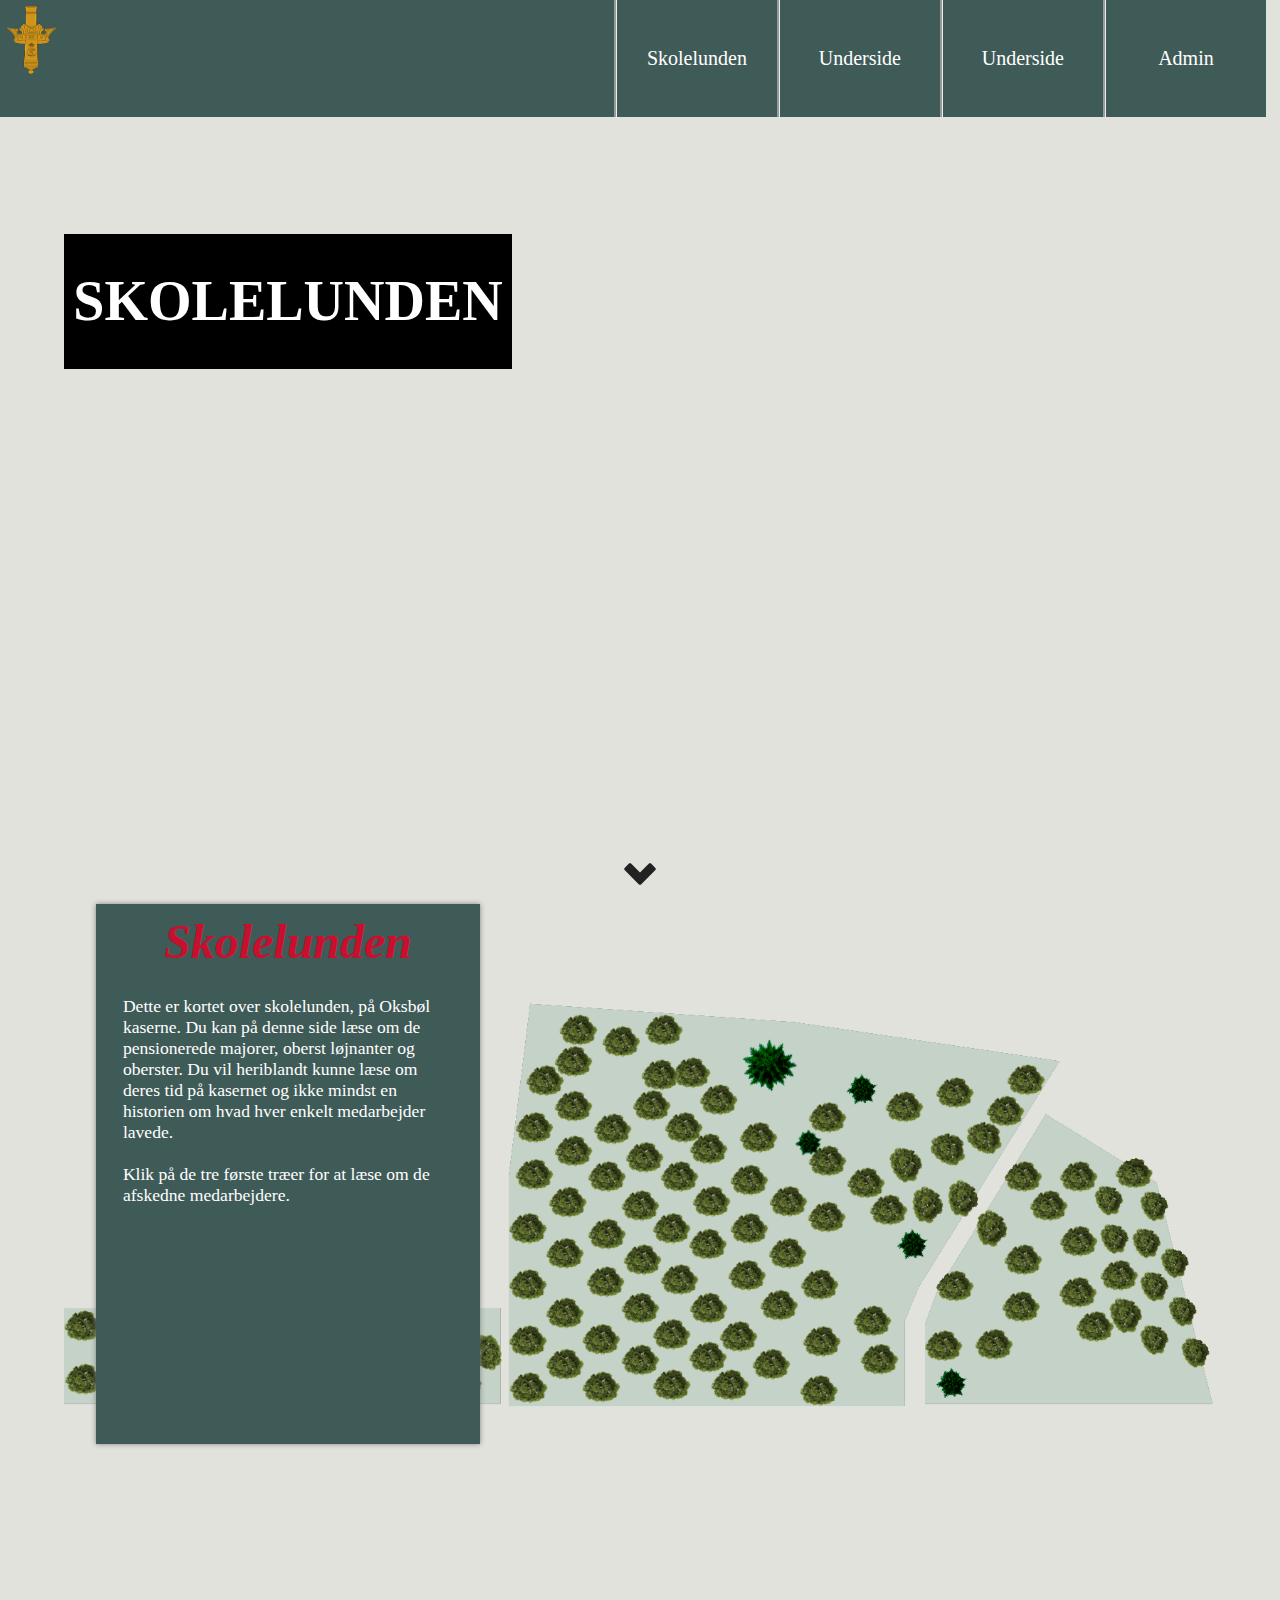
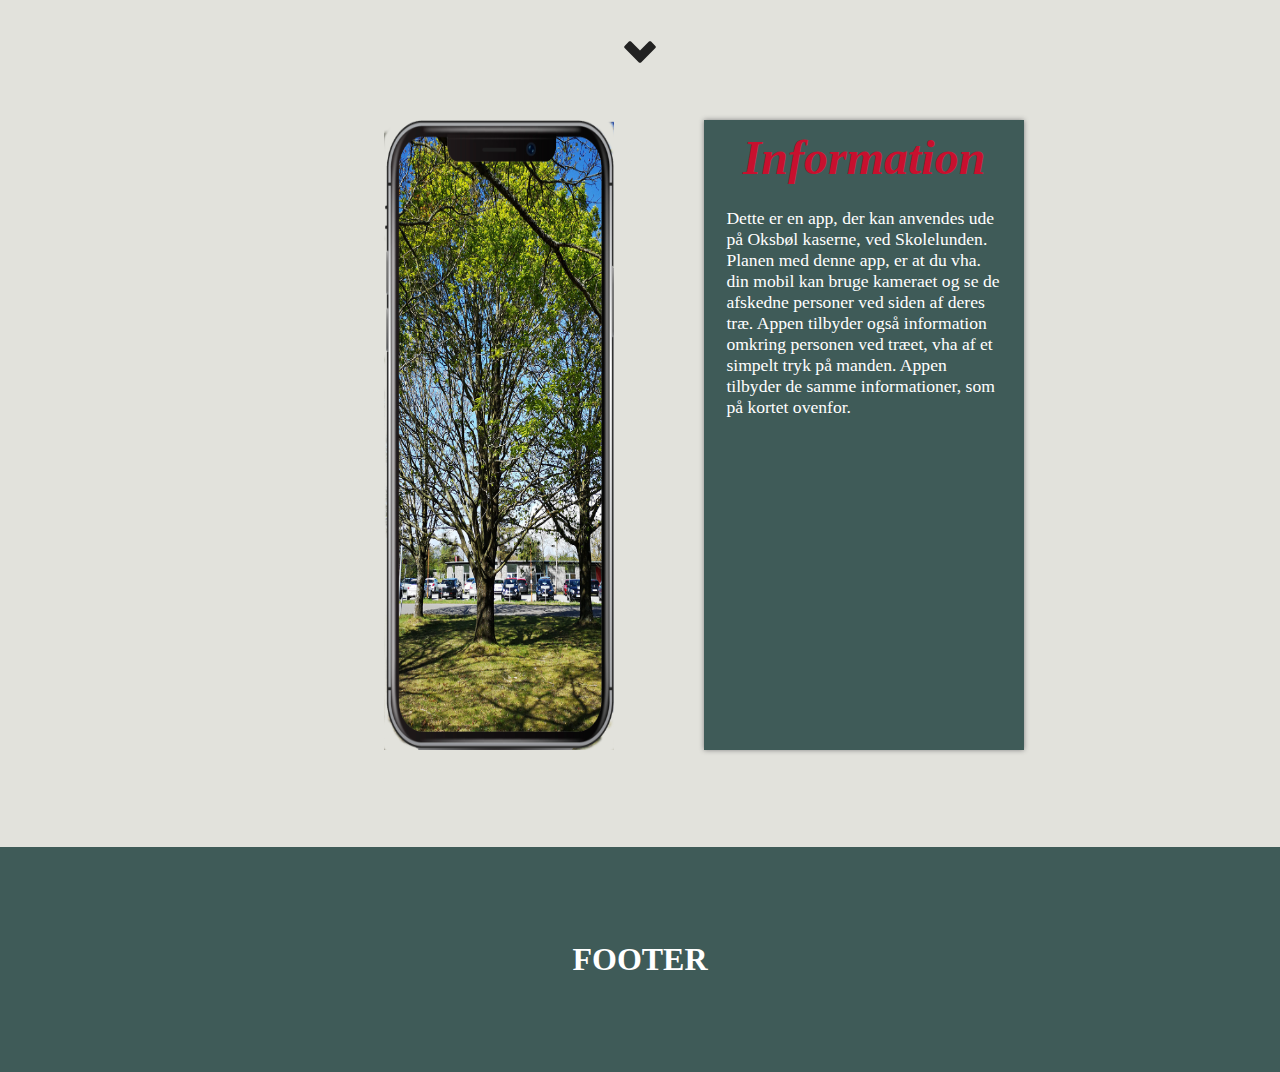
==== commit 1e8e701b: "jo" ====
--- a/index.html
+++ b/index.html
@@ -4,7 +4,7 @@
     <meta charset="UTF-8">
     <meta name="viewport" content="width=device-width, initial-scale=1.0">
     <link rel="stylesheet" href="stylesheet/main.css">
-    <title>Landing page</title>
+    <title>Skolelunden</title>
 </head>
 <body>
   <header>
--- a/stylesheet/main.css
+++ b/stylesheet/main.css
@@ -7,8 +7,14 @@
     background-color: #E2E2DC;
 }
 
+h1{
+  font-family: verdana;
+  font-weight: bold;
+}
+
 h2{
     color: #fff;
+    font-family: verdana;
     font-size: 30px;
     text-align: center;
     position: relative;
@@ -17,21 +23,24 @@
 
 h4{
     color: #c8102e;
-    font-family: sans-serif;
-    font-size: 4em;
+    font-family: verdana;
+    font-style: italic;
+    font-size: 3em;
     text-align: center;
     padding-top: 10px;
 }
 
 h5{
     color: #fff;
-    font-size: 2em;
+    font-family: verdana;
+    font-size: 1.5em;
     float: left;
     line-height: 7vh;
 }
 
 h6{
   font-size: 1.1em;
+  font-family: verdana;
   text-align: center;
   color: #fff;
   line-height: 3.5vh;
@@ -39,7 +48,7 @@
 
 p{
     color: white;
-    font-family: sans-serif;
+    font-family: verdana;
     font-size: 1.1em;
 }
 
@@ -66,7 +75,7 @@
     display: block;
     text-decoration: none;
     font-size: 20px;
-    font-family: sans-serif;
+    font-family: verdana;
     color: white;
     text-align: center;
     cursor: pointer;
@@ -190,6 +199,11 @@
     transition:all 0.4s;
 }
 
+#infoMap p{
+    font-family: verdana;
+    margin: 7%;
+}
+
 #imageskolelunden{
     width: 100%;
 }
@@ -245,7 +259,7 @@
 .rang{
     width: 3vw;
     height: 6vh;
-    margin-left: 5%;
+    margin-left: 8%;
     margin-right: 6%;
     margin-top: 0.5vh;
     float: left;
@@ -301,6 +315,10 @@
     position: relative;
     float: right;
     overflow: hidden;
+  }
+
+  .text1, .text2 p{
+      text-align: justify;
   }
 
   .text2{
@@ -315,6 +333,8 @@
       overflow: hidden;
   }
 
+
+
 .billede2{
     width: 33%;
     margin-bottom: 5%;
@@ -350,6 +370,11 @@
     box-shadow: 0 0 5px grey;
 }
 
+.infoApp p{
+  font-family: verdana;
+  margin: 7%;
+}
+
 #iphone{
     width: 18vw;
     height: 70vh;
